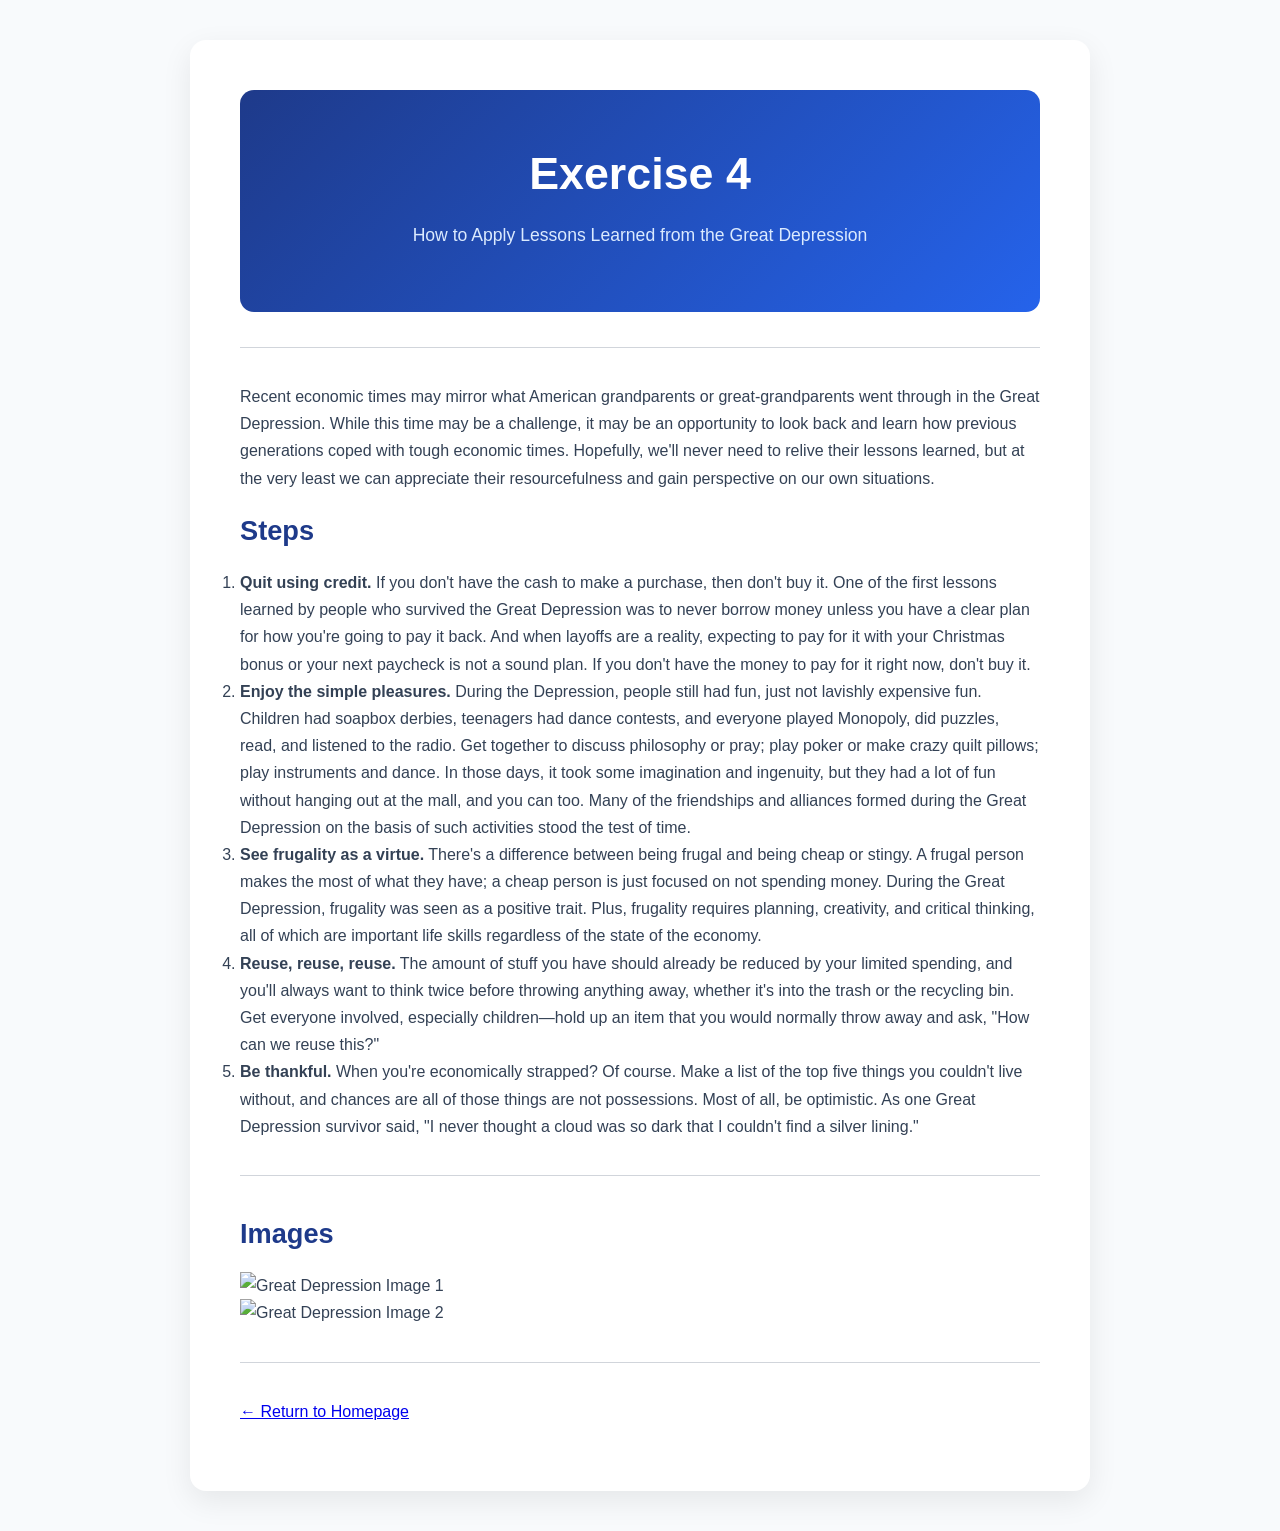
==== ex4.html @ f733d811 "Upload Files All exercises uploaded. Exercises 1 - 5." ====
<!DOCTYPE html>
<html lang="en">

<head>
    <meta charset="UTF-8">
    <title>Exercise 4 - Great Depression Lessonz</title>
    <link rel="stylesheet" href="styles.css">
</head>

<body>
    <main class="container">

        <header>
            <h1>Exercise 4</h1>
            <p class="title">How to Apply Lessons Learned from the Great Depression</p>
        </header>

        <section>
            <p>
                Recent economic times may mirror what American grandparents or
                great-grandparents went through in the Great Depression. While this
                time may be a challenge, it may be an opportunity to look back and
                learn how previous generations coped with tough economic times.
                Hopefully, we'll never need to relive their lessons learned, but at
                the very least we can appreciate their resourcefulness and gain
                perspective on our own situations.
            </p>

            <h2>Steps</h2>

            <ol>
                <li>
                    <strong>Quit using credit.</strong> If you don't have the cash to
                    make a purchase, then don't buy it. One of the first lessons
                    learned by people who survived the Great Depression was to never
                    borrow money unless you have a clear plan for how you're going to
                    pay it back. And when layoffs are a reality, expecting to pay for
                    it with your Christmas bonus or your next paycheck is not a sound
                    plan. If you don't have the money to pay for it right now, don't
                    buy it.
                </li>

                <li>
                    <strong>Enjoy the simple pleasures.</strong> During the Depression,
                    people still had fun, just not lavishly expensive fun. Children
                    had soapbox derbies, teenagers had dance contests, and everyone
                    played Monopoly, did puzzles, read, and listened to the radio.
                    Get together to discuss philosophy or pray; play poker or make
                    crazy quilt pillows; play instruments and dance. In those days, it
                    took some imagination and ingenuity, but they had a lot of fun
                    without hanging out at the mall, and you can too. Many of the
                    friendships and alliances formed during the Great Depression on
                    the basis of such activities stood the test of time.
                </li>

                <li>
                    <strong>See frugality as a virtue.</strong> There's a difference
                    between being frugal and being cheap or stingy. A frugal person
                    makes the most of what they have; a cheap person is just focused
                    on not spending money. During the Great Depression, frugality was
                    seen as a positive trait. Plus, frugality requires planning,
                    creativity, and critical thinking, all of which are important
                    life skills regardless of the state of the economy.
                </li>

                <li>
                    <strong>Reuse, reuse, reuse.</strong> The amount of stuff you have
                    should already be reduced by your limited spending, and you'll
                    always want to think twice before throwing anything away, whether
                    it's into the trash or the recycling bin. Get everyone involved,
                    especially children—hold up an item that you would normally throw
                    away and ask, "How can we reuse this?"
                </li>

                <li>
                    <strong>Be thankful.</strong> When you're economically strapped?
                    Of course. Make a list of the top five things you couldn't live
                    without, and chances are all of those things are not possessions.
                    Most of all, be optimistic. As one Great Depression survivor said,
                    "I never thought a cloud was so dark that I couldn't find a silver
                    lining."
                </li>
            </ol>
        </section>

        <section>
            <h2>Images</h2>

            <figure>
                <img src="images/ex4img1.jpg" alt="Great Depression Image 1">
            </figure>

            <figure>
                <img src="images/ex4img2.jpg" alt="Great Depression Image 2">
            </figure>
        </section>

        <section>
            <p>
                <a href="index.html">← Return to Homepage</a>
            </p>
        </section>

    </main>
</body>

</html>
---- styles.css ----
* {
    margin: 0;
    padding: 0;
    box-sizing: border-box;
}

body {
    font-family: "Segoe UI", Tahoma, Geneva, Verdana, sans-serif;
    background-color: #f8fafc;
    color: #334155;
    line-height: 1.7;
    padding: 40px 20px;
}

.container {
    max-width: 900px;
    margin: auto;
    background-color: #ffffff;
    border-radius: 16px;
    padding: 50px;
    box-shadow: 0 10px 30px rgba(0, 0, 0, 0.08);
}

header {
    text-align: center;
    background: linear-gradient(135deg, #1e3a8a, #2563eb);
    color: white;
    padding: 45px 30px;
    border-radius: 14px;
    margin-bottom: 30px;
}

h1 {
    font-size: 2.8rem;
    color: white;
    margin-bottom: 10px;
}

.title {
    font-size: 1.1rem;
    color: #dbeafe;
}

.nav-links {
    list-style: none;
    display: flex;
    justify-content: center;
    gap: 18px;
    flex-wrap: wrap;
    margin-bottom: 35px;
}

.nav-links a {
    text-decoration: none;
    color: #1e3a8a;
    font-weight: 600;
    padding: 10px 16px;
    border-radius: 8px;
    transition: all 0.25s ease;
}

.nav-links a:hover {
    background-color: #dbeafe;
}

section {
    border-top: 1px solid #d1d5db;
    padding-top: 35px;
    margin-top: 35px;
}

h2 {
    color: #1e3a8a;
    font-size: 1.7rem;
    margin-bottom: 15px;
}

p {
    margin-bottom: 16px;
}

.assignment-list {
    list-style: none;
    margin-top: 25px;
    display: grid;
    grid-template-columns: repeat(auto-fit, minmax(180px, 1fr));
    gap: 15px;
}

.assignment-list li a {
    display: block;
    text-decoration: none;
    text-align: center;
    padding: 14px 18px;
    background: #f1f5f9;
    color: #1e3a8a;
    border: 1px solid #dbeafe;
    border-radius: 10px;
    font-weight: 600;
    transition: all 0.25s ease;
}

.assignment-list li a:hover {
    background: #1e3a8a;
    color: white;
    transform: translateY(-3px);
    box-shadow: 0 6px 15px rgba(30, 58, 138, 0.2);
}

footer {
    border-top: 1px solid #d1d5db;
    margin-top: 40px;
    padding-top: 25px;
    text-align: center;
    color: #64748b;
    font-size: 0.95rem;
}

footer p {
    margin-bottom: 0;
}

@media (max-width: 768px) {
    body {
        padding: 20px 12px;
    }

    .container {
        padding: 30px;
    }

    header {
        padding: 35px 20px;
    }

    h1 {
        font-size: 2rem;
    }

    .assignment-list {
        grid-template-columns: 1fr;
    }
}
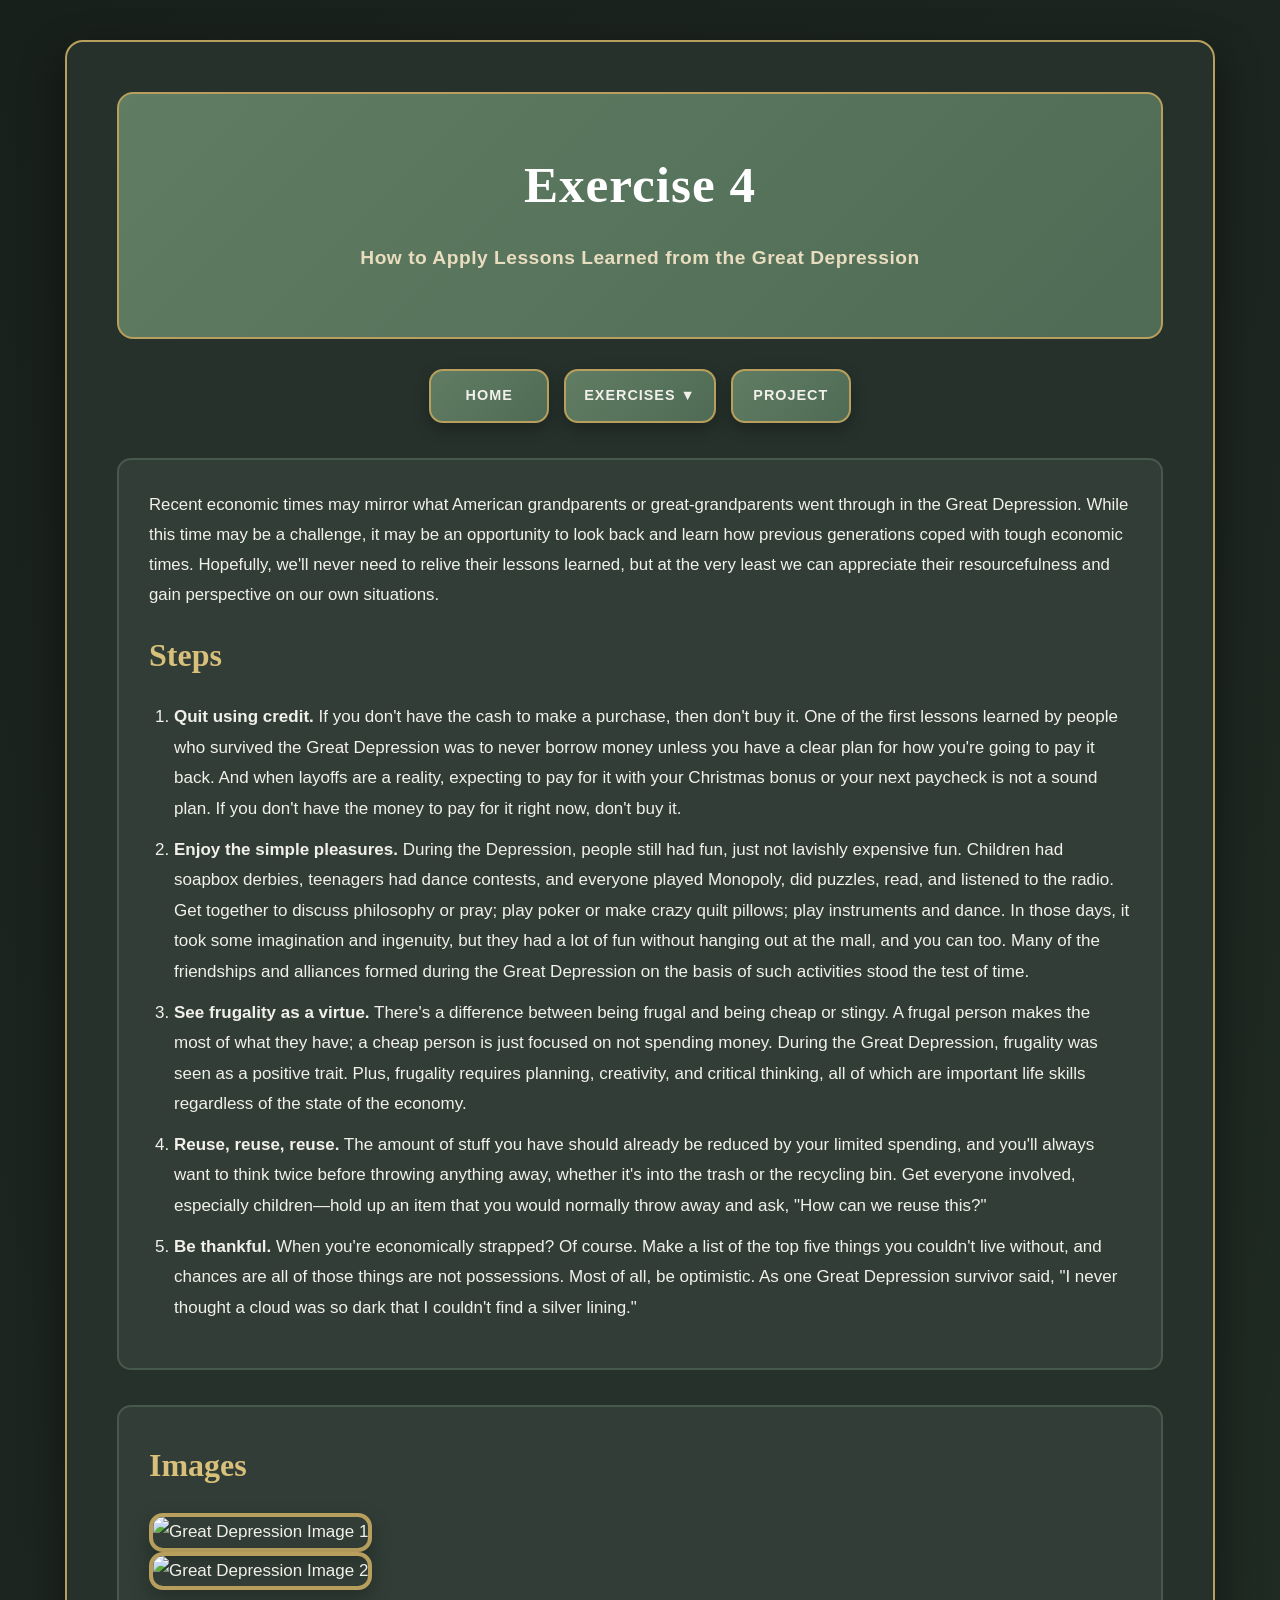
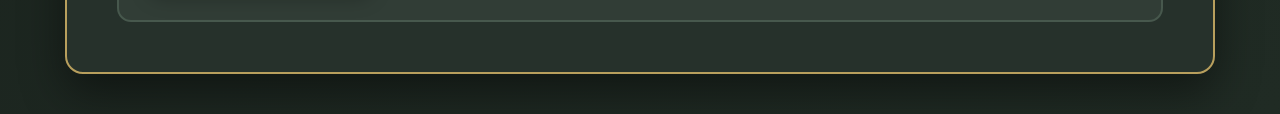
==== commit e562fb20: "Document Upgrades" ====
--- a/ex4.html
+++ b/ex4.html
@@ -15,7 +15,27 @@
             <p class="title">How to Apply Lessons Learned from the Great Depression</p>
         </header>
 
-        <section>
+       <nav>
+    <ul class="nav-links">
+        <li><a href="index.html">Home</a></li>
+        <li class="dropdown">
+            <a href="#">Exercises ▼</a>
+            <ul class="dropdown-content">
+                <li><a href="ex4.html">Exercise 4</a></li>
+                <li><a href="ex5.html">Exercise 5</a></li>
+                <li><a href="ex6.html">Exercise 6</a></li>
+                <li><a href="ex7.html">Exercise 7</a></li>
+                <li><a href="ex8.html">Exercise 8</a></li>
+                <li><a href="ex9.html">Exercise 9</a></li>
+                <li><a href="ex10.html">Exercise 10</a></li>
+            </ul>
+        </li>
+        <li><a href="project.html">Project</a></li>
+    </ul>
+		</nav>
+
+
+           <section>
             <p>
                 Recent economic times may mirror what American grandparents or
                 great-grandparents went through in the Great Depression. While this
@@ -95,11 +115,6 @@
             </figure>
         </section>
 
-        <section>
-            <p>
-                <a href="index.html">← Return to Homepage</a>
-            </p>
-        </section>
 
     </main>
 </body>
--- a/styles.css
+++ b/styles.css
@@ -5,139 +5,330 @@
 }
 
 body {
-    font-family: "Segoe UI", Tahoma, Geneva, Verdana, sans-serif;
-    background-color: #f8fafc;
-    color: #334155;
-    line-height: 1.7;
+    font-family: "Trebuchet MS", Arial, Helvetica, sans-serif;
+    background: linear-gradient(135deg, #18201B, #202B24);
+    color: #F2F0EA;
+    line-height: 1.8;
+    font-size: 17px;
+    font-weight: 500;
     padding: 40px 20px;
 }
 
 .container {
-    max-width: 900px;
+    width: 100%;
+    max-width: 1150px;
     margin: auto;
-    background-color: #ffffff;
-    border-radius: 16px;
+    background: #26312B;
+    color: #F2F0EA;
+    border-radius: 18px;
     padding: 50px;
-    box-shadow: 0 10px 30px rgba(0, 0, 0, 0.08);
+    border: 2px solid #B89F5D;
+    box-shadow: 0 18px 45px rgba(0, 0, 0, .45);
+    overflow: visible;
 }
 
 header {
     text-align: center;
-    background: linear-gradient(135deg, #1e3a8a, #2563eb);
+    background: linear-gradient(135deg, #607D63, #4F6B55);
     color: white;
     padding: 45px 30px;
-    border-radius: 14px;
+    border-radius: 16px;
     margin-bottom: 30px;
+    border: 2px solid #B89F5D;
 }
 
 h1 {
-    font-size: 2.8rem;
+    font-family: Georgia, "Times New Roman", serif;
+    font-size: 3.2rem;
+    font-weight: 700;
+    letter-spacing: 1px;
     color: white;
     margin-bottom: 10px;
 }
 
 .title {
-    font-size: 1.1rem;
-    color: #dbeafe;
+    font-size: 1.2rem;
+    font-weight: 600;
+    color: #E9DDBF;
+    letter-spacing: .5px;
+}
+
+nav {
+    margin: 30px 0;
 }
 
 .nav-links {
     list-style: none;
     display: flex;
     justify-content: center;
-    gap: 18px;
+    align-items: flex-start;
+    gap: 15px;
     flex-wrap: wrap;
-    margin-bottom: 35px;
+    margin: 0;
+    padding: 0;
+}
+
+.nav-links li {
+    position: relative;
+    list-style: none;
+    margin: 0;
 }
 
 .nav-links a {
+    display: block;
+    min-width: 120px;
+    padding: 12px 18px;
+    text-align: center;
     text-decoration: none;
-    color: #1e3a8a;
-    font-weight: 600;
-    padding: 10px 16px;
-    border-radius: 8px;
-    transition: all 0.25s ease;
+    font-family: "Trebuchet MS", Arial, Helvetica, sans-serif;
+    font-size: .9rem;
+    font-weight: 700;
+    letter-spacing: 1px;
+    text-transform: uppercase;
+    color: #F2F0EA;
+    background: linear-gradient(135deg, #607D63, #4F6B55);
+    border: 2px solid #B89F5D;
+    border-radius: 14px;
+    box-shadow: 0 6px 16px rgba(0, 0, 0, .25);
+    transition: .25s;
 }
 
 .nav-links a:hover {
-    background-color: #dbeafe;
+    background: linear-gradient(135deg, #B89F5D, #9F8548);
+    color: #18201B;
+    transform: translateY(-3px);
+    box-shadow: 0 10px 24px rgba(0, 0, 0, .35);
+}
+
+.nav-links a:visited {
+    color: #F2F0EA;
+}
+
+.nav-links a:hover:visited {
+    color: #18201B;
+}
+
+.dropdown-content {
+    display: none;
+    position: absolute;
+    top: 105%;
+    left: 50%;
+    transform: translateX(-50%);
+    width: 220px;
+    background: #26312B;
+    border: 2px solid #B89F5D;
+    border-radius: 14px;
+    padding: 10px;
+    z-index: 999;
+    box-shadow: 0 10px 30px rgba(0, 0, 0, .4);
+    margin: 0;
+}
+
+.dropdown-content li {
+    margin: 8px 0;
+}
+
+.dropdown-content a {
+    width: 100%;
+    min-width: auto;
+    padding: 11px 12px;
+    border-radius: 10px;
+    font-size: .9rem;
+    letter-spacing: .5px;
+    text-transform: none;
+}
+
+.dropdown:hover .dropdown-content {
+    display: block;
 }
 
 section {
-    border-top: 1px solid #d1d5db;
-    padding-top: 35px;
     margin-top: 35px;
+    padding: 30px;
+    background: #313D36;
+    border: 2px solid #47584D;
+    border-radius: 14px;
 }
 
 h2 {
-    color: #1e3a8a;
-    font-size: 1.7rem;
+    font-family: Georgia, "Times New Roman", serif;
+    color: #D8C07B;
+    font-size: 2rem;
+    font-weight: 700;
+    margin-bottom: 18px;
+}
+
+h3 {
+    font-family: Georgia, "Times New Roman", serif;
+    color: #A9C2A5;
+    font-size: 1.4rem;
+    font-weight: 700;
+    margin-bottom: 12px;
+}
+
+p {
+    font-size: 1.05rem;
+    margin-bottom: 16px;
+}
+
+section ul,
+section ol {
+    margin-left: 25px;
     margin-bottom: 15px;
 }
 
-p {
-    margin-bottom: 16px;
+section li {
+    margin-bottom: 10px;
+}
+
+.project-grid {
+    display: grid;
+    grid-template-columns: repeat(auto-fit, minmax(260px, 1fr));
+    gap: 24px;
+    margin-top: 25px;
+}
+
+.project-card {
+    background: #39473F;
+    border: 2px solid #4D5F53;
+    border-radius: 16px;
+    padding: 24px;
+    transition: .25s;
+}
+
+.project-card:hover {
+    transform: translateY(-6px);
+    border-color: #B89F5D;
+    box-shadow: 0 10px 25px rgba(0, 0, 0, .25);
+}
+
+.project-card a {
+    color: #D8C07B;
+    font-weight: bold;
+    text-decoration: none;
+}
+
+.project-card a:hover {
+    color: #F2F0EA;
+}
+
+.visual-box {
+    background: linear-gradient(135deg, #39473F, #313D36);
+    border: 2px solid #B89F5D;
+    border-radius: 16px;
+    padding: 28px;
+    margin: 25px 0;
+    text-align: center;
+    font-size: 1.2rem;
+    font-weight: bold;
+    color: #E9DDBF;
 }
 
 .assignment-list {
     list-style: none;
-    margin-top: 25px;
     display: grid;
     grid-template-columns: repeat(auto-fit, minmax(180px, 1fr));
     gap: 15px;
+    margin-top: 25px;
+    margin-left: 0;
 }
 
 .assignment-list li a {
     display: block;
+    padding: 15px;
+    text-align: center;
     text-decoration: none;
-    text-align: center;
-    padding: 14px 18px;
-    background: #f1f5f9;
-    color: #1e3a8a;
-    border: 1px solid #dbeafe;
-    border-radius: 10px;
-    font-weight: 600;
-    transition: all 0.25s ease;
+    font-size: .95rem;
+    font-weight: 700;
+    letter-spacing: .8px;
+    color: #F2F0EA;
+    background: linear-gradient(135deg, #607D63, #4F6B55);
+    border: 2px solid #B89F5D;
+    border-radius: 12px;
+    transition: .25s;
 }
 
 .assignment-list li a:hover {
-    background: #1e3a8a;
-    color: white;
-    transform: translateY(-3px);
-    box-shadow: 0 6px 15px rgba(30, 58, 138, 0.2);
+    background: linear-gradient(135deg, #B89F5D, #9F8548);
+    color: #18201B;
+    transform: translateY(-4px);
+    box-shadow: 0 8px 18px rgba(0, 0, 0, .28);
 }
 
 footer {
-    border-top: 1px solid #d1d5db;
+    border-top: 2px solid #47584D;
     margin-top: 40px;
     padding-top: 25px;
     text-align: center;
-    color: #64748b;
-    font-size: 0.95rem;
-}
-
-footer p {
-    margin-bottom: 0;
+    color: #D7D3C8;
+    font-size: .95rem;
+    font-weight: 600;
+}
+
+img {
+    max-width: 100%;
+    height: auto;
+    border-radius: 14px;
+    border: 4px solid #B89F5D;
+    box-shadow: 0 8px 20px rgba(0, 0, 0, .25);
 }
 
 @media (max-width: 768px) {
+
     body {
         padding: 20px 12px;
+        font-size: 16px;
     }
 
     .container {
-        padding: 30px;
+        padding: 28px;
+        border-radius: 14px;
     }
 
     header {
-        padding: 35px 20px;
+        padding: 32px 18px;
     }
 
     h1 {
-        font-size: 2rem;
-    }
-
+        font-size: 2.2rem;
+    }
+
+    h2 {
+        font-size: 1.7rem;
+    }
+
+    .nav-links {
+        flex-direction: column;
+        align-items: center;
+    }
+
+    .nav-links a {
+        width: 260px;
+    }
+
+    .dropdown-content {
+        position: static;
+        transform: none;
+        width: 260px;
+        margin-top: 10px;
+    }
+
+    .dropdown:hover .dropdown-content {
+        display: block;
+    }
+
+    .project-grid,
     .assignment-list {
         grid-template-columns: 1fr;
     }
+}
+
+.ex5-page {
+    background-image: linear-gradient(rgba(24, 32, 27, 0.75),
+                                      rgba(32, 43, 36, 0.75)),
+                      url("Images/ex5bg.jpg");
+    background-size: cover;
+    background-position: center;
+    background-attachment: fixed;
+    background-repeat: no-repeat;
 }
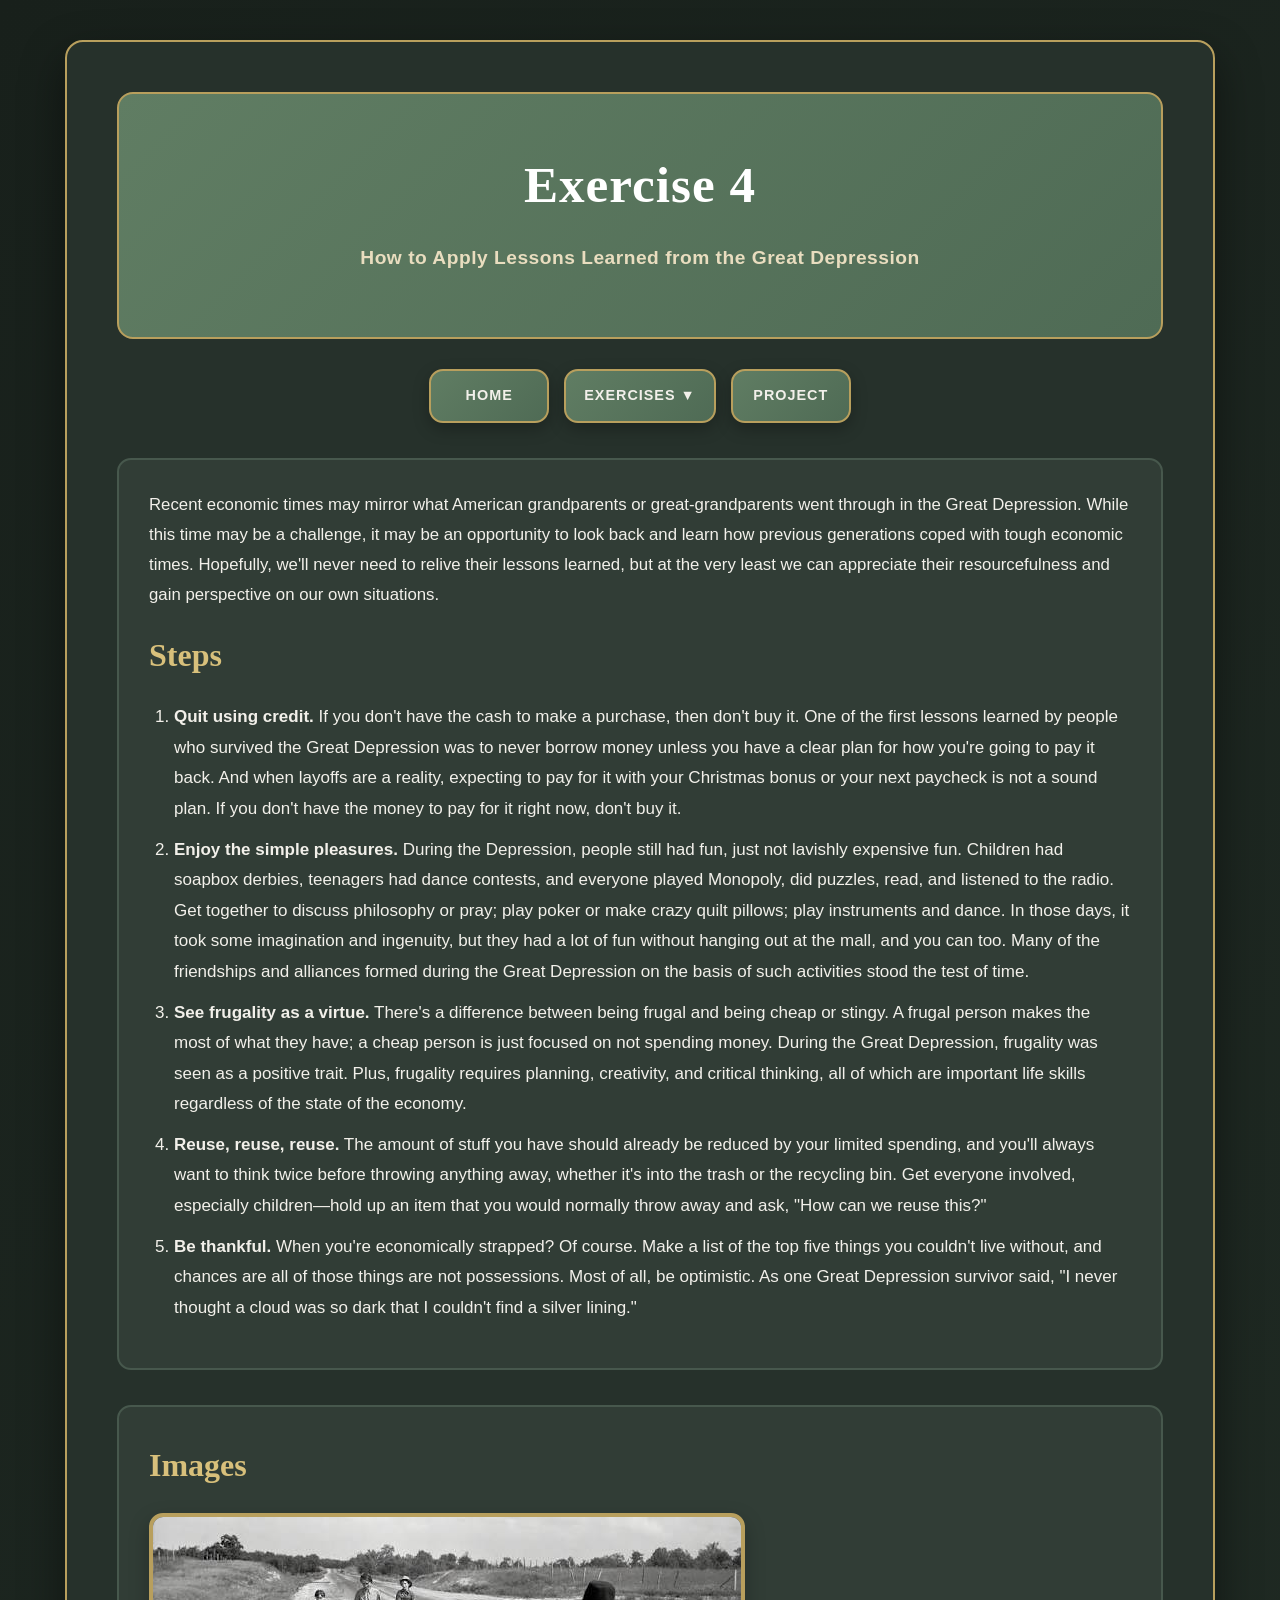
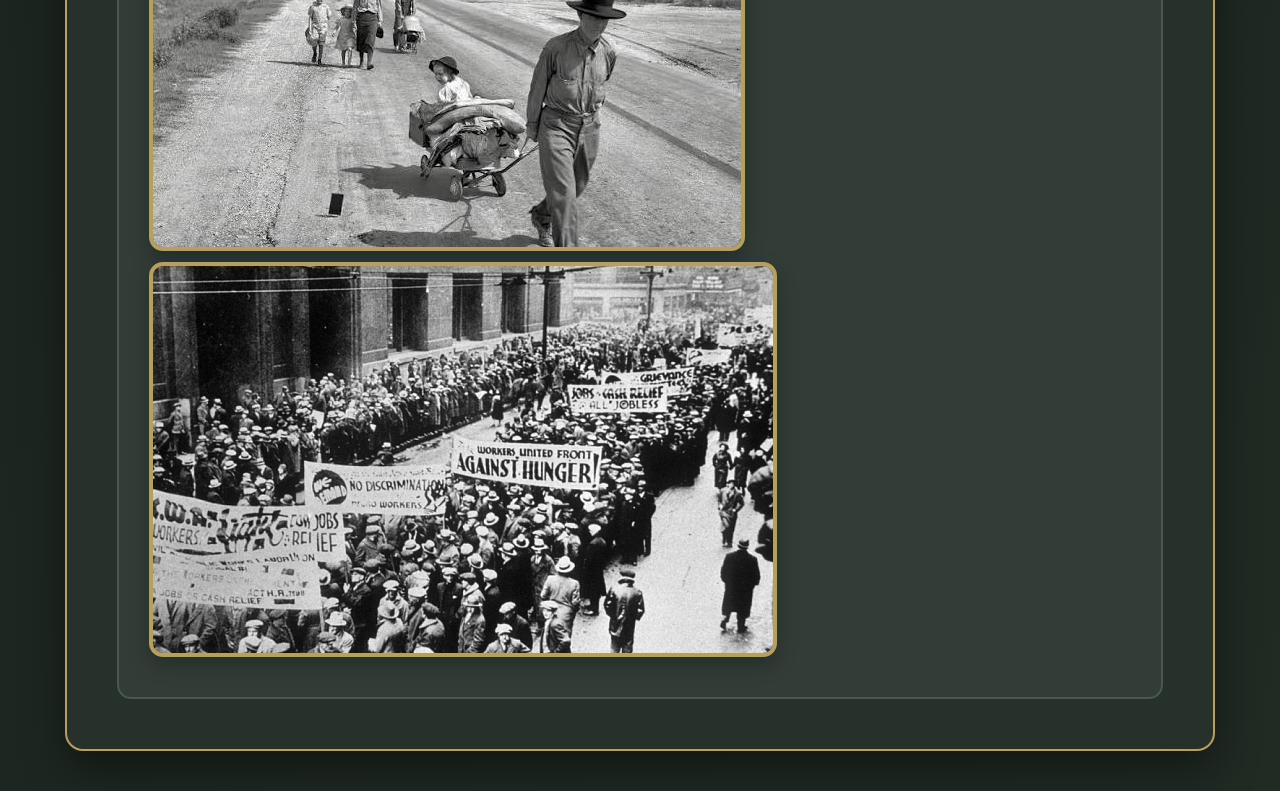
==== commit a135e496: "Fix image source paths to use correct casing" ====
--- a/ex4.html
+++ b/ex4.html
@@ -107,11 +107,11 @@
             <h2>Images</h2>
 
             <figure>
-                <img src="images/ex4img1.jpg" alt="Great Depression Image 1">
+                <img src="Images/ex4img1.jpg" alt="Great Depression Image 1">
             </figure>
 
             <figure>
-                <img src="images/ex4img2.jpg" alt="Great Depression Image 2">
+                <img src="Images/ex4img2.jpg" alt="Great Depression Image 2">
             </figure>
         </section>
 
@@ -119,4 +119,4 @@
     </main>
 </body>
 
-</html>+</html>
